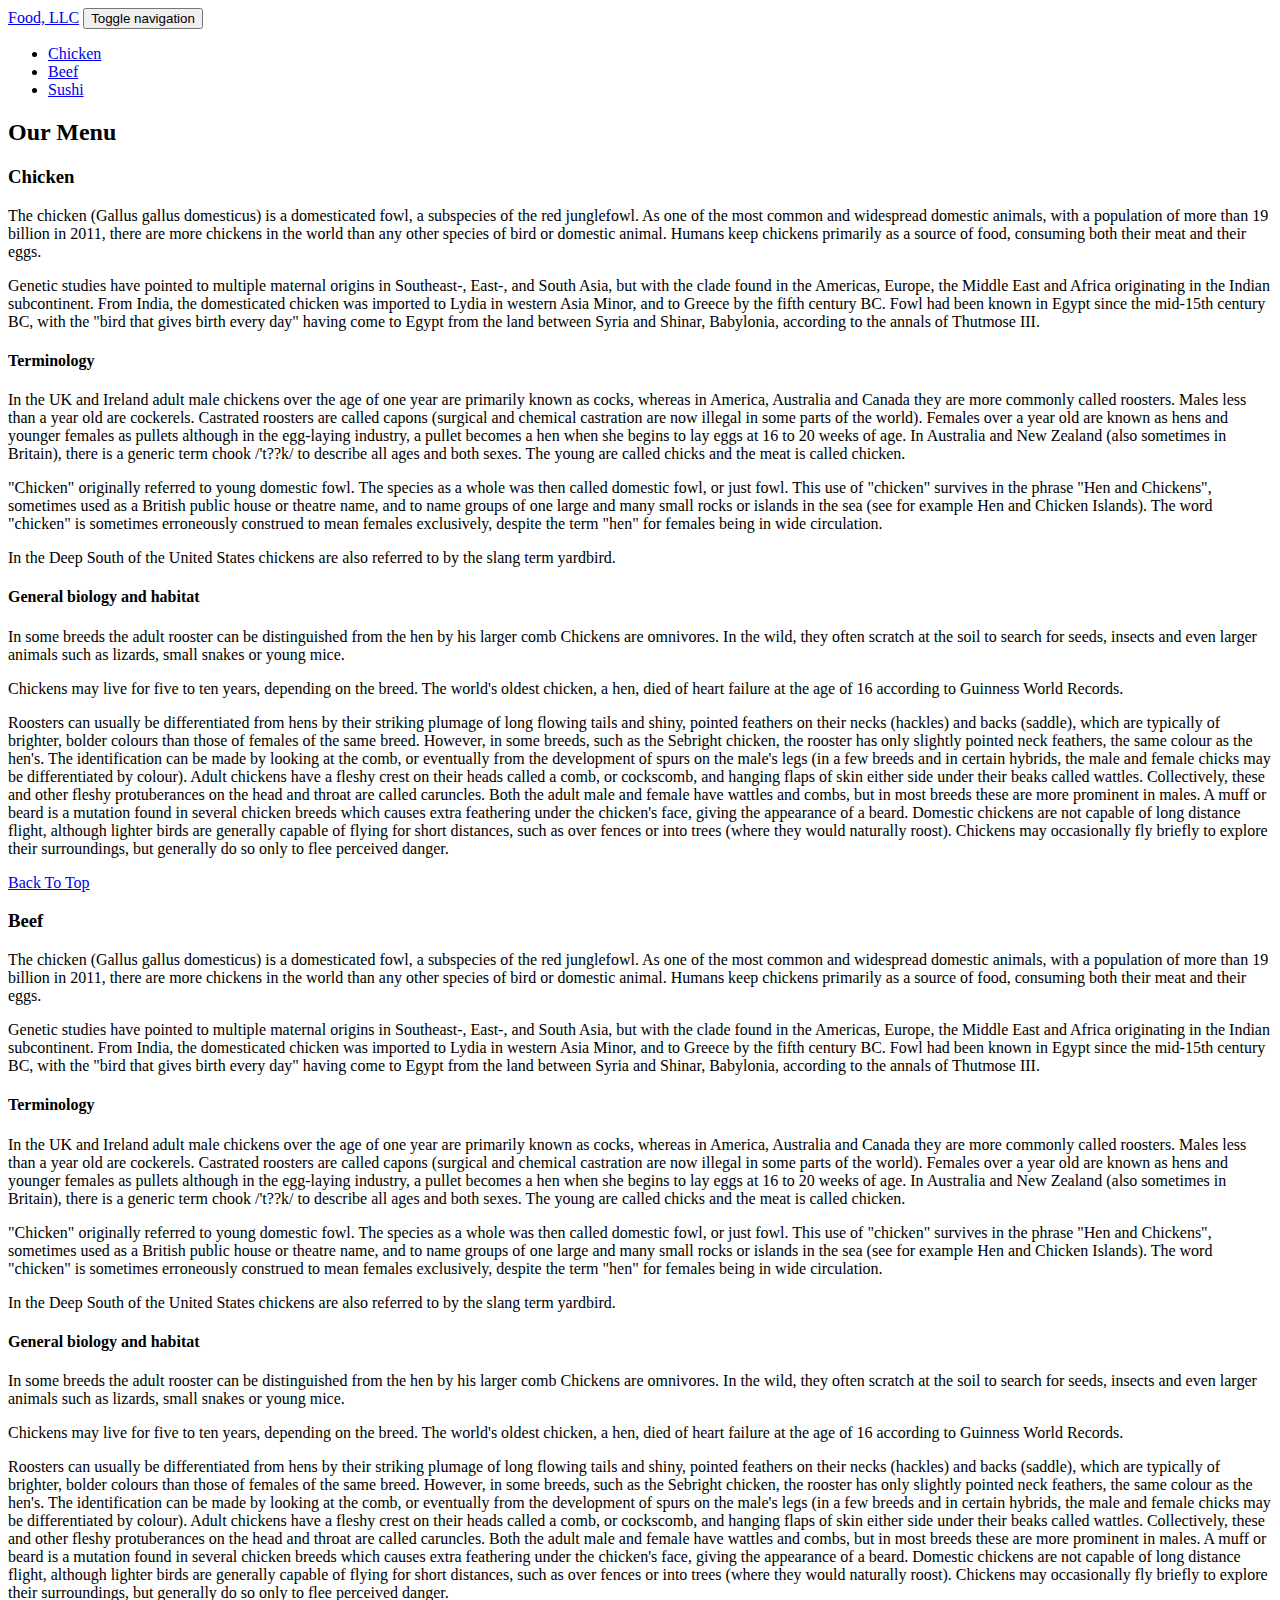
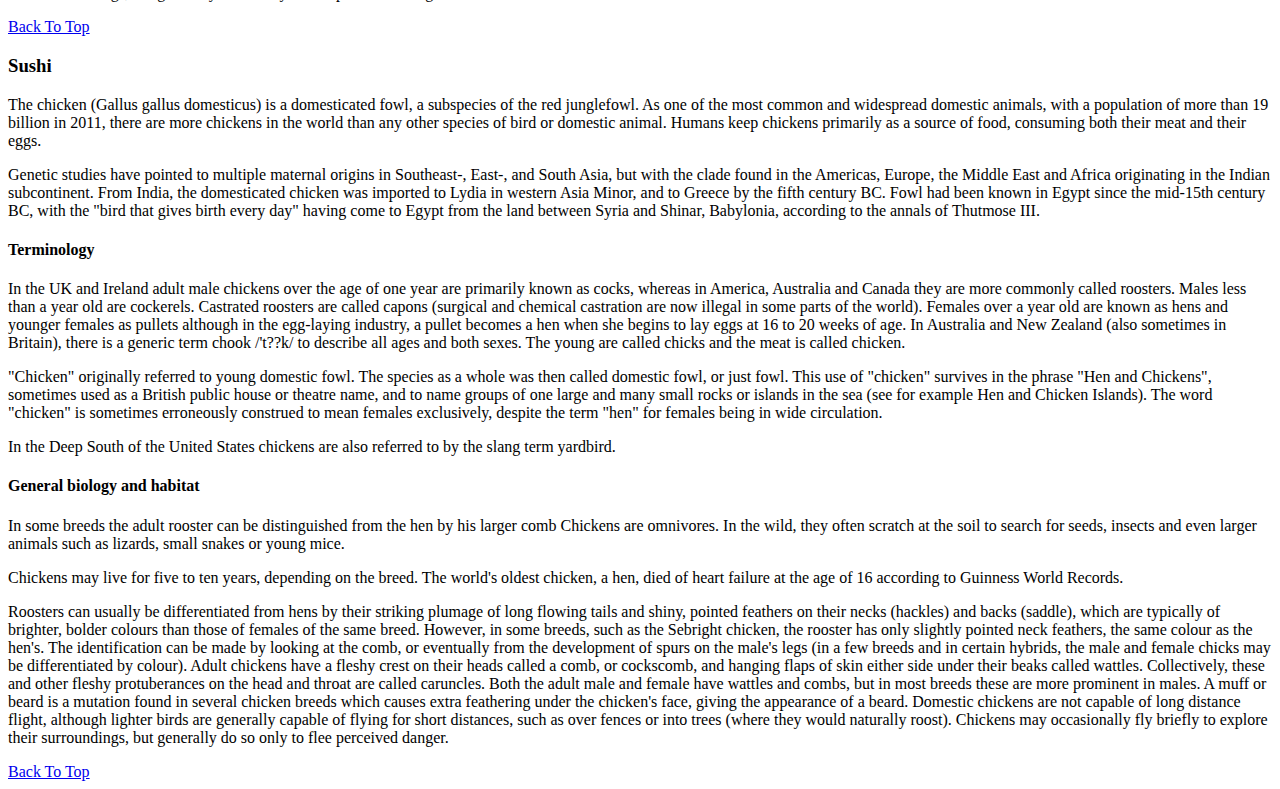
==== module-3/module3.html @ a40a16ac "Add files via upload" ====
<!DOCTYPE html>
	<html lang="en">
		<head>
			<meta charset="utf-8">
				<meta http-equiv="X-UA-Compatible" content="IE=edge">
					<meta name="viewport" content="width=device-width, initial-scale=1">
						<!-- The above 3 meta tags *must* come first in the head; any other head content must come *after* these tags -->
						<title>Bootstrap 101 Template</title>
						<!-- Bootstrap -->
						<link href="bootstrap/css/bootstrap.min.css" rel="stylesheet">
						<link href="styles.css" rel="stylesheet">
  </head>
<body>

 <header id="top">
    <nav id="header-nav" class="navbar navbar-default">
      <div class="container">
        <div class="navbar-header"> 
          <a class="navbar-brand" href="#">Food, LLC</a>

          <button type="button" class="navbar-toggle collapsed" data-toggle="collapse" data-target="#collapsable-nav" aria-expanded="false">
            <span class="sr-only">Toggle navigation</span>
            <span class="icon-bar"></span>
            <span class="icon-bar"></span>
            <span class="icon-bar"></span>
          </button>
        </div>
        
        <div id="collapsable-nav" class="collapse navbar-collapse">
           <ul id="nav-list" class="nav navbar-nav navbar-right">
            <li>
              <a href="#chicken">Chicken</a>
            </li>
            <li>
              <a href="#beef">Beef</a>
            </li>
            <li>
              <a href="#sushi">Sushi</a>
            </li>            
          </ul><!-- #nav-list -->
        </div><!-- .collapse .navbar-collapse -->
      </div><!-- .container -->
    </nav><!-- #header-nav -->
  </header>
  
  <div id="main-content" class="container">
	<h2 class="text-center">Our Menu</h2>
	<div class="row">
		<section id="chicken" class="col-md-4 col-lg-4 col-sm-6 col-xs-12">
		<div class="content-cell">
		<h3 class="text-center">Chicken</h3>
		<p>
		The chicken (Gallus gallus domesticus) is a domesticated fowl, a subspecies of the red junglefowl. As one of the most common and widespread domestic animals, with a population of more than 19 billion in 2011, there are more chickens in the world than any other species of bird or domestic animal. Humans keep chickens primarily as a source of food, consuming both their meat and their eggs.
		</p>
		<p>
		Genetic studies have pointed to multiple maternal origins in Southeast-, East-, and South Asia, but with the clade found in the Americas, Europe, the Middle East and Africa originating in the Indian subcontinent. From India, the domesticated chicken was imported to Lydia in western Asia Minor, and to Greece by the fifth century BC. Fowl had been known in Egypt since the mid-15th century BC, with the "bird that gives birth every day" having come to Egypt from the land between Syria and Shinar, Babylonia, according to the annals of Thutmose III.
		</p>

		<h4>Terminology</h4>
		<p>
		In the UK and Ireland adult male chickens over the age of one year are primarily known as cocks, whereas in America, Australia and Canada they are more commonly called roosters. Males less than a year old are cockerels. Castrated roosters are called capons (surgical and chemical castration are now illegal in some parts of the world). Females over a year old are known as hens and younger females as pullets although in the egg-laying industry, a pullet becomes a hen when she begins to lay eggs at 16 to 20 weeks of age. In Australia and New Zealand (also sometimes in Britain), there is a generic term chook /'t??k/ to describe all ages and both sexes. The young are called chicks and the meat is called chicken.
		</p>
		<p>
		"Chicken" originally referred to young domestic fowl. The species as a whole was then called domestic fowl, or just fowl. This use of "chicken" survives in the phrase "Hen and Chickens", sometimes used as a British public house or theatre name, and to name groups of one large and many small rocks or islands in the sea (see for example Hen and Chicken Islands). The word "chicken" is sometimes erroneously construed to mean females exclusively, despite the term "hen" for females being in wide circulation.
		</p>
		<p>
		In the Deep South of the United States chickens are also referred to by the slang term yardbird.
		</p>

		<h4>General biology and habitat</h4>
		<p>
		In some breeds the adult rooster can be distinguished from the hen by his larger comb
		Chickens are omnivores. In the wild, they often scratch at the soil to search for seeds, insects and even larger animals such as lizards, small snakes or young mice.
		</p>
		<p>
		Chickens may live for five to ten years, depending on the breed. The world's oldest chicken, a hen, died of heart failure at the age of 16 according to Guinness World Records.
		</p>
		<p>
		Roosters can usually be differentiated from hens by their striking plumage of long flowing tails and shiny, pointed feathers on their necks (hackles) and backs (saddle), which are typically of brighter, bolder colours than those of females of the same breed. However, in some breeds, such as the Sebright chicken, the rooster has only slightly pointed neck feathers, the same colour as the hen's. The identification can be made by looking at the comb, or eventually from the development of spurs on the male's legs (in a few breeds and in certain hybrids, the male and female chicks may be differentiated by colour). Adult chickens have a fleshy crest on their heads called a comb, or cockscomb, and hanging flaps of skin either side under their beaks called wattles. Collectively, these and other fleshy protuberances on the head and throat are called caruncles. Both the adult male and female have wattles and combs, but in most breeds these are more prominent in males. A muff or beard is a mutation found in several chicken breeds which causes extra feathering under the chicken's face, giving the appearance of a beard. Domestic chickens are not capable of long distance flight, although lighter birds are generally capable of flying for short distances, such as over fences or into trees (where they would naturally roost). Chickens may occasionally fly briefly to explore their surroundings, but generally do so only to flee perceived danger.
		</p>
		<a href="#top">Back To Top</a>
		</div>
		</section> <!-- Chicken -->
		
		<section id="beef" class="col-md-4 col-lg-4 col-sm-6 col-xs-12">
		<div class="content-cell">
		<h3 class="text-center">Beef</h3>
		<p>
		The chicken (Gallus gallus domesticus) is a domesticated fowl, a subspecies of the red junglefowl. As one of the most common and widespread domestic animals, with a population of more than 19 billion in 2011, there are more chickens in the world than any other species of bird or domestic animal. Humans keep chickens primarily as a source of food, consuming both their meat and their eggs.
		</p>
		<p>
		Genetic studies have pointed to multiple maternal origins in Southeast-, East-, and South Asia, but with the clade found in the Americas, Europe, the Middle East and Africa originating in the Indian subcontinent. From India, the domesticated chicken was imported to Lydia in western Asia Minor, and to Greece by the fifth century BC. Fowl had been known in Egypt since the mid-15th century BC, with the "bird that gives birth every day" having come to Egypt from the land between Syria and Shinar, Babylonia, according to the annals of Thutmose III.
		</p>

		<h4>Terminology</h4>
		<p>
		In the UK and Ireland adult male chickens over the age of one year are primarily known as cocks, whereas in America, Australia and Canada they are more commonly called roosters. Males less than a year old are cockerels. Castrated roosters are called capons (surgical and chemical castration are now illegal in some parts of the world). Females over a year old are known as hens and younger females as pullets although in the egg-laying industry, a pullet becomes a hen when she begins to lay eggs at 16 to 20 weeks of age. In Australia and New Zealand (also sometimes in Britain), there is a generic term chook /'t??k/ to describe all ages and both sexes. The young are called chicks and the meat is called chicken.
		</p>
		<p>
		"Chicken" originally referred to young domestic fowl. The species as a whole was then called domestic fowl, or just fowl. This use of "chicken" survives in the phrase "Hen and Chickens", sometimes used as a British public house or theatre name, and to name groups of one large and many small rocks or islands in the sea (see for example Hen and Chicken Islands). The word "chicken" is sometimes erroneously construed to mean females exclusively, despite the term "hen" for females being in wide circulation.
		</p>
		<p>
		In the Deep South of the United States chickens are also referred to by the slang term yardbird.
		</p>

		<h4>General biology and habitat</h4>
		<p>
		In some breeds the adult rooster can be distinguished from the hen by his larger comb
		Chickens are omnivores. In the wild, they often scratch at the soil to search for seeds, insects and even larger animals such as lizards, small snakes or young mice.
		</p>
		<p>
		Chickens may live for five to ten years, depending on the breed. The world's oldest chicken, a hen, died of heart failure at the age of 16 according to Guinness World Records.
		</p>
		<p>
		Roosters can usually be differentiated from hens by their striking plumage of long flowing tails and shiny, pointed feathers on their necks (hackles) and backs (saddle), which are typically of brighter, bolder colours than those of females of the same breed. However, in some breeds, such as the Sebright chicken, the rooster has only slightly pointed neck feathers, the same colour as the hen's. The identification can be made by looking at the comb, or eventually from the development of spurs on the male's legs (in a few breeds and in certain hybrids, the male and female chicks may be differentiated by colour). Adult chickens have a fleshy crest on their heads called a comb, or cockscomb, and hanging flaps of skin either side under their beaks called wattles. Collectively, these and other fleshy protuberances on the head and throat are called caruncles. Both the adult male and female have wattles and combs, but in most breeds these are more prominent in males. A muff or beard is a mutation found in several chicken breeds which causes extra feathering under the chicken's face, giving the appearance of a beard. Domestic chickens are not capable of long distance flight, although lighter birds are generally capable of flying for short distances, such as over fences or into trees (where they would naturally roost). Chickens may occasionally fly briefly to explore their surroundings, but generally do so only to flee perceived danger.
		</p>
		<a href="#top">Back To Top</a>
		</div>
		</section> <!-- Beef -->
		
		<section id="sushi" class="col-md-4 col-lg-4 col-sm-12 col-xs-12">
		<div class="content-cell">
		<h3 class="text-center">Sushi</h3>
		<p>
		The chicken (Gallus gallus domesticus) is a domesticated fowl, a subspecies of the red junglefowl. As one of the most common and widespread domestic animals, with a population of more than 19 billion in 2011, there are more chickens in the world than any other species of bird or domestic animal. Humans keep chickens primarily as a source of food, consuming both their meat and their eggs.
		</p>
		<p>
		Genetic studies have pointed to multiple maternal origins in Southeast-, East-, and South Asia, but with the clade found in the Americas, Europe, the Middle East and Africa originating in the Indian subcontinent. From India, the domesticated chicken was imported to Lydia in western Asia Minor, and to Greece by the fifth century BC. Fowl had been known in Egypt since the mid-15th century BC, with the "bird that gives birth every day" having come to Egypt from the land between Syria and Shinar, Babylonia, according to the annals of Thutmose III.
		</p>

		<h4>Terminology</h4>
		<p>
		In the UK and Ireland adult male chickens over the age of one year are primarily known as cocks, whereas in America, Australia and Canada they are more commonly called roosters. Males less than a year old are cockerels. Castrated roosters are called capons (surgical and chemical castration are now illegal in some parts of the world). Females over a year old are known as hens and younger females as pullets although in the egg-laying industry, a pullet becomes a hen when she begins to lay eggs at 16 to 20 weeks of age. In Australia and New Zealand (also sometimes in Britain), there is a generic term chook /'t??k/ to describe all ages and both sexes. The young are called chicks and the meat is called chicken.
		</p>
		<p>
		"Chicken" originally referred to young domestic fowl. The species as a whole was then called domestic fowl, or just fowl. This use of "chicken" survives in the phrase "Hen and Chickens", sometimes used as a British public house or theatre name, and to name groups of one large and many small rocks or islands in the sea (see for example Hen and Chicken Islands). The word "chicken" is sometimes erroneously construed to mean females exclusively, despite the term "hen" for females being in wide circulation.
		</p>
		<p>
		In the Deep South of the United States chickens are also referred to by the slang term yardbird.
		</p>

		<h4>General biology and habitat</h4>
		<p>
		In some breeds the adult rooster can be distinguished from the hen by his larger comb
		Chickens are omnivores. In the wild, they often scratch at the soil to search for seeds, insects and even larger animals such as lizards, small snakes or young mice.
		</p>
		<p>
		Chickens may live for five to ten years, depending on the breed. The world's oldest chicken, a hen, died of heart failure at the age of 16 according to Guinness World Records.
		</p>
		<p>
		Roosters can usually be differentiated from hens by their striking plumage of long flowing tails and shiny, pointed feathers on their necks (hackles) and backs (saddle), which are typically of brighter, bolder colours than those of females of the same breed. However, in some breeds, such as the Sebright chicken, the rooster has only slightly pointed neck feathers, the same colour as the hen's. The identification can be made by looking at the comb, or eventually from the development of spurs on the male's legs (in a few breeds and in certain hybrids, the male and female chicks may be differentiated by colour). Adult chickens have a fleshy crest on their heads called a comb, or cockscomb, and hanging flaps of skin either side under their beaks called wattles. Collectively, these and other fleshy protuberances on the head and throat are called caruncles. Both the adult male and female have wattles and combs, but in most breeds these are more prominent in males. A muff or beard is a mutation found in several chicken breeds which causes extra feathering under the chicken's face, giving the appearance of a beard. Domestic chickens are not capable of long distance flight, although lighter birds are generally capable of flying for short distances, such as over fences or into trees (where they would naturally roost). Chickens may occasionally fly briefly to explore their surroundings, but generally do so only to flee perceived danger.
		</p>
		<a href="#top">Back To Top</a>
		</div>
		</section> <!-- Sushi -->
	</div> <!-- .row -->  
  </div> <!-- #main-content -->

 <!-- jQuery (necessary for Bootstrap's JavaScript plugins) -->
							<script src="jquery.min.js"/>
							<!-- Include all compiled plugins (below), or include individual files as needed -->
							<script src="bootstrap/js/bootstrap.min.js"/>
						</body>
					</html>
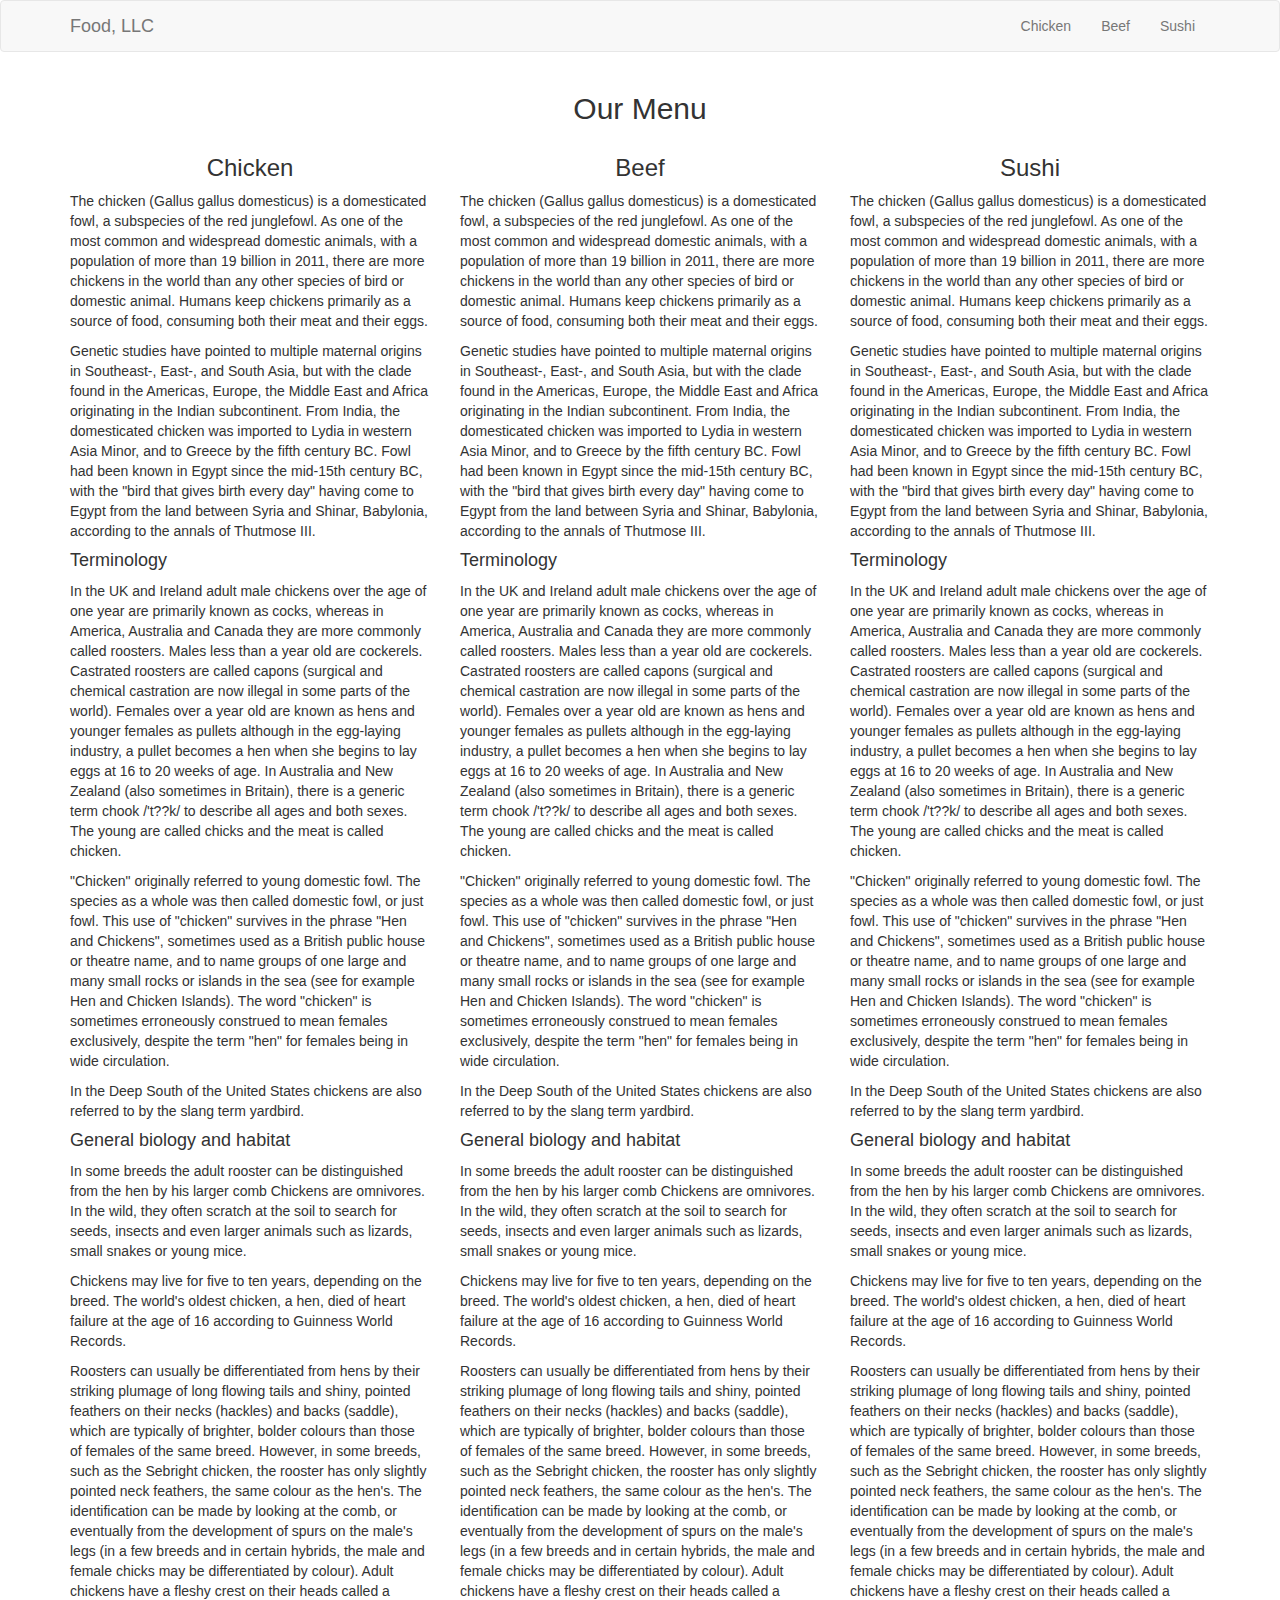
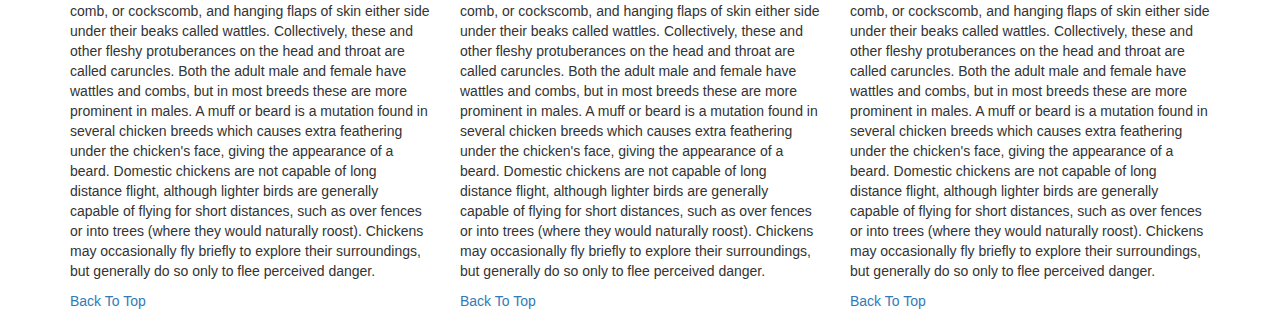
==== commit 9db15055: "Update module3.html" ====
--- a/module-3/module3.html
+++ b/module-3/module3.html
@@ -1,14 +1,15 @@
 <!DOCTYPE html>
-	<html lang="en">
-		<head>
-			<meta charset="utf-8">
-				<meta http-equiv="X-UA-Compatible" content="IE=edge">
-					<meta name="viewport" content="width=device-width, initial-scale=1">
-						<!-- The above 3 meta tags *must* come first in the head; any other head content must come *after* these tags -->
-						<title>Bootstrap 101 Template</title>
-						<!-- Bootstrap -->
-						<link href="bootstrap/css/bootstrap.min.css" rel="stylesheet">
-						<link href="styles.css" rel="stylesheet">
+<html>
+<head>
+<title>Assignment Solution - Module 3, Coursera. </title>
+<meta charset="utf-8">
+<meta name="viewport" content="width=device-width, initial-scale=1">
+<link rel="stylesheet" href="https://maxcdn.bootstrapcdn.com/bootstrap/3.3.7/css/bootstrap.min.css">
+<script src="https://ajax.googleapis.com/ajax/libs/jquery/3.3.1/jquery.min.js"></script>
+<script src="https://maxcdn.bootstrapcdn.com/bootstrap/3.3.7/js/bootstrap.min.js"></script>
+</head>
+<meta name="viewport" content="width=device-width, initial-scale=1">
+<link rel="stylesheet" type="text/css" href="styles.css">
   </head>
 <body>
 
@@ -161,4 +162,4 @@
 							<!-- Include all compiled plugins (below), or include individual files as needed -->
 							<script src="bootstrap/js/bootstrap.min.js"/>
 						</body>
-					</html>+					</html>
